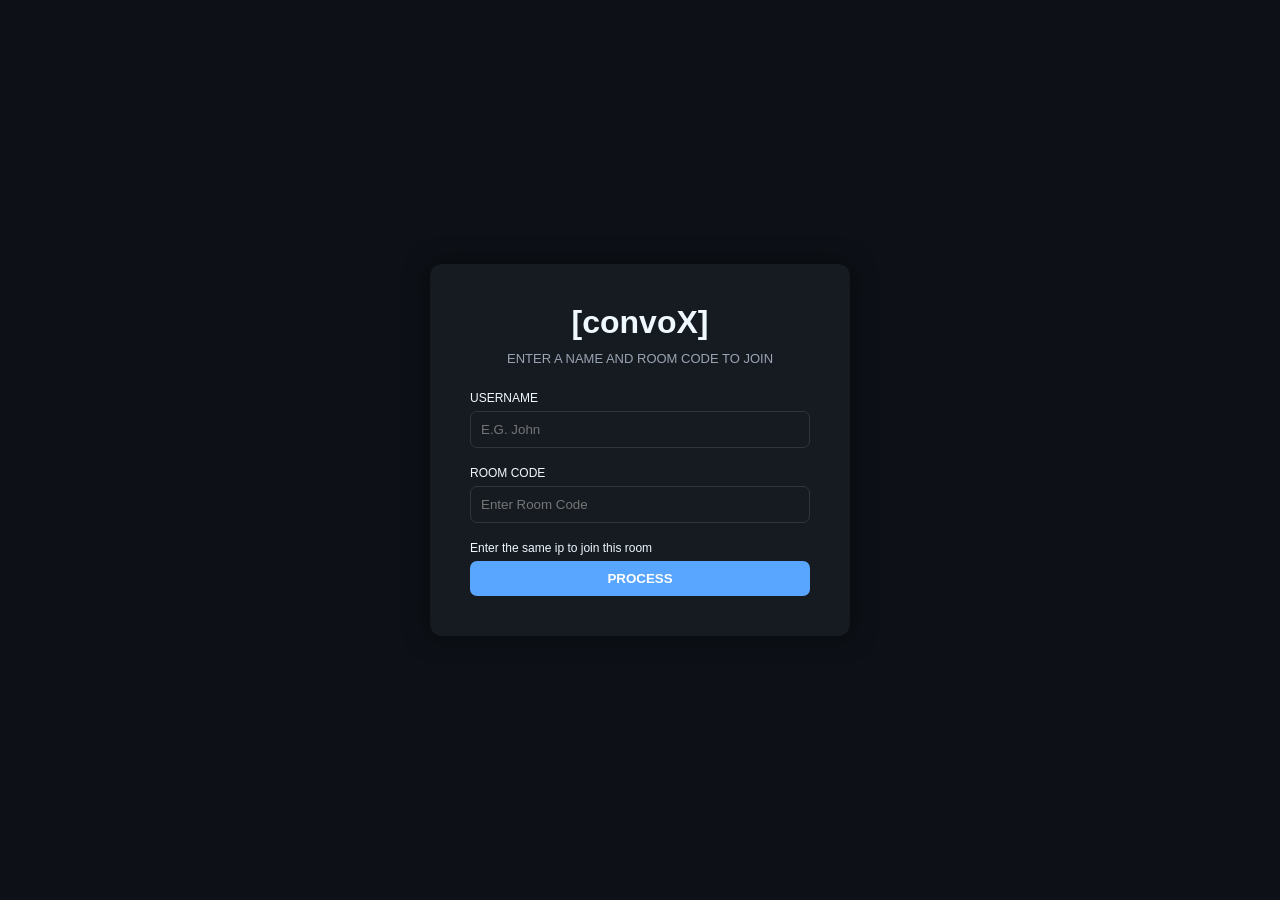
==== login.html @ deb1ee40 "Add files via upload" ====
<!DOCTYPE html>
<html lang="en">

<head>
    <title>convoX</title>
    <link rel="stylesheet" href="LOGIN.CSS">
</head>

<body>
    <div class="container">
        <div class="login">
            <h1>[convoX]</h1>
            <p>ENTER A NAME AND ROOM CODE TO JOIN</p>

            <form id="loginForm">

                <label for="username">USERNAME</label>
                <input type="text" id="username" placeholder="E.G. John">

                <br>

                <label for="password">ROOM CODE</label>
                <input type="password" id="password" placeholder="Enter Room Code" minlength="4" maxlength="8">

                <br>

                <label>Enter the same ip to join this room</label>

                <button id="process">PROCESS</button>

            </form>

        </div>
    </div>

    <script src="login.js"></script>
</body>

</html>
---- LOGIN.CSS ----
* {
    margin: 0;
    padding: 0;
    box-sizing: border-box;
    font-family: Arial, Helvetica, sans-serif;
}

body {
    background-color: #0d1117;
    display: flex;
    justify-content: center;
    align-items: center;
    min-height: 100vh;
    padding: 20px;
}

.container {
    background-color: #161b22;
    color: aliceblue;
    width: 100%;
    max-width: 420px;
    padding: 40px;
    border-radius: 12px;
    box-shadow: 0 0 25px rgba(0, 0, 0, 0.5);
}

.login h1 {
    text-align: center;
    margin-bottom: 10px;
}

.login p {
    text-align: center;
    font-size: 13px;
    margin-bottom: 25px;
    color: #9aa4b2;
}

label {
    display: block;
    margin-bottom: 6px;
    font-size: 12px;
}

input {
    width: 100%;
    padding: 10px;
    margin-bottom: 18px;
    background: transparent;
    border: 1px solid #30363d;
    border-radius: 7px;
    color: white;
    outline: none;
}

input:focus {
    border-color: #58A6FF;
}

button {
    width: 100%;
    padding: 10px;
    background: #58A6FF;
    border: none;
    border-radius: 7px;
    color: white;
    font-weight: bold;
    cursor: pointer;
    transition: 0.2s;
}

button:hover {
    background: #3b8eea;
}


@media (max-width:480px) {

    .container {
        padding: 25px;
    }

    .login h1 {
        font-size: 22px;
    }

}
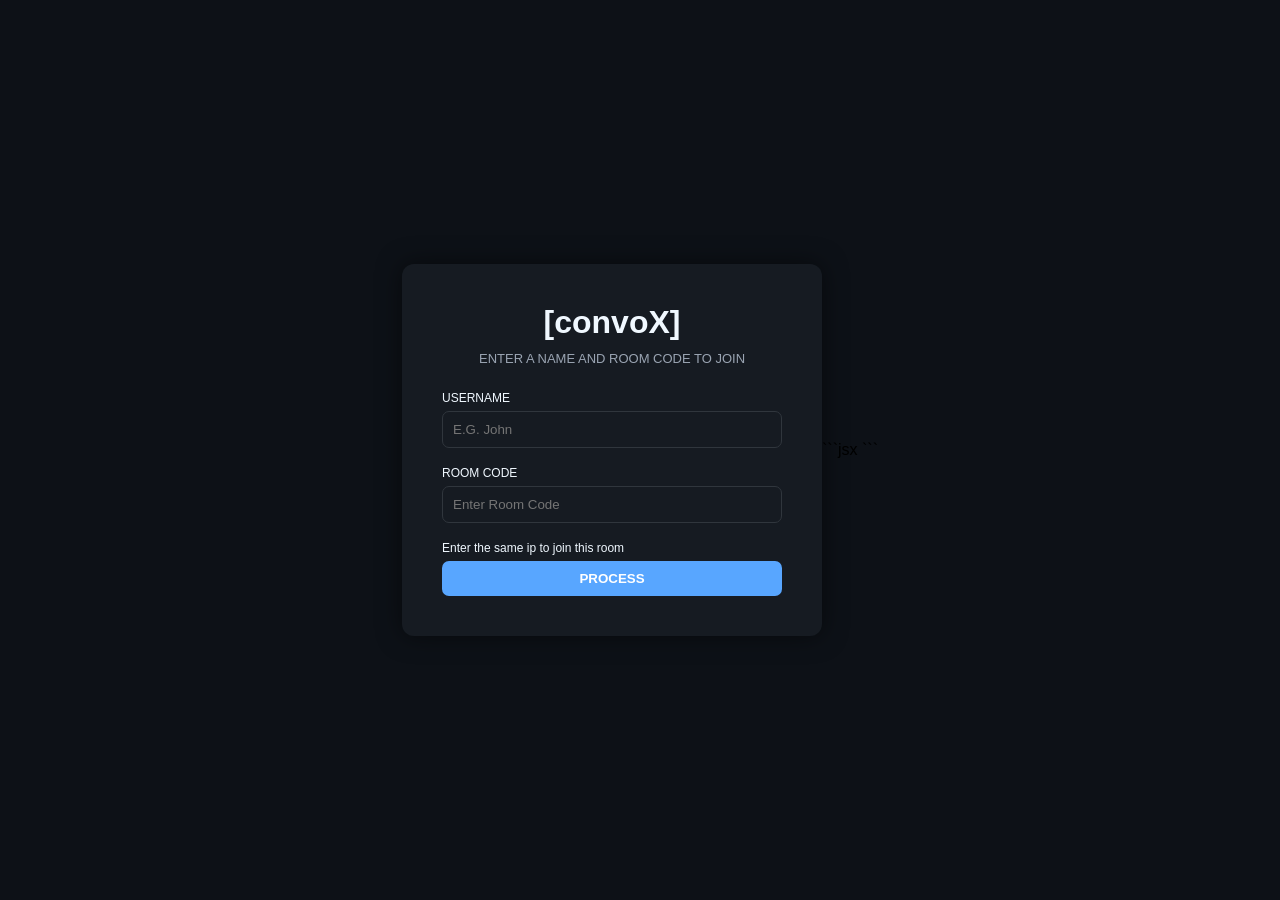
==== commit 4c046cd6: "Enhance login.html with URL parameter handling Added JavaScript to handle URL parameters and update " ====
--- a/login.html
+++ b/login.html
@@ -34,6 +34,27 @@
     </div>
 
     <script src="login.js"></script>
+    ```jsx
+<script type="text/javascript">
+    (function (l) {
+      if (l.search[1] === "/") {
+        var decoded = l.search
+          .slice(1)
+          .split("&")
+          .map(function (s) {
+            return s.replace(/~and~/g, "&");
+          })
+          .join("?");
+        window.history.replaceState(
+          null,
+          null,
+          l.pathname.slice(0, -1) + decoded + l.hash
+        );
+      }
+    })(window.location);
+  </script>
+```
 </body>
 
-</html>+
+</html>
